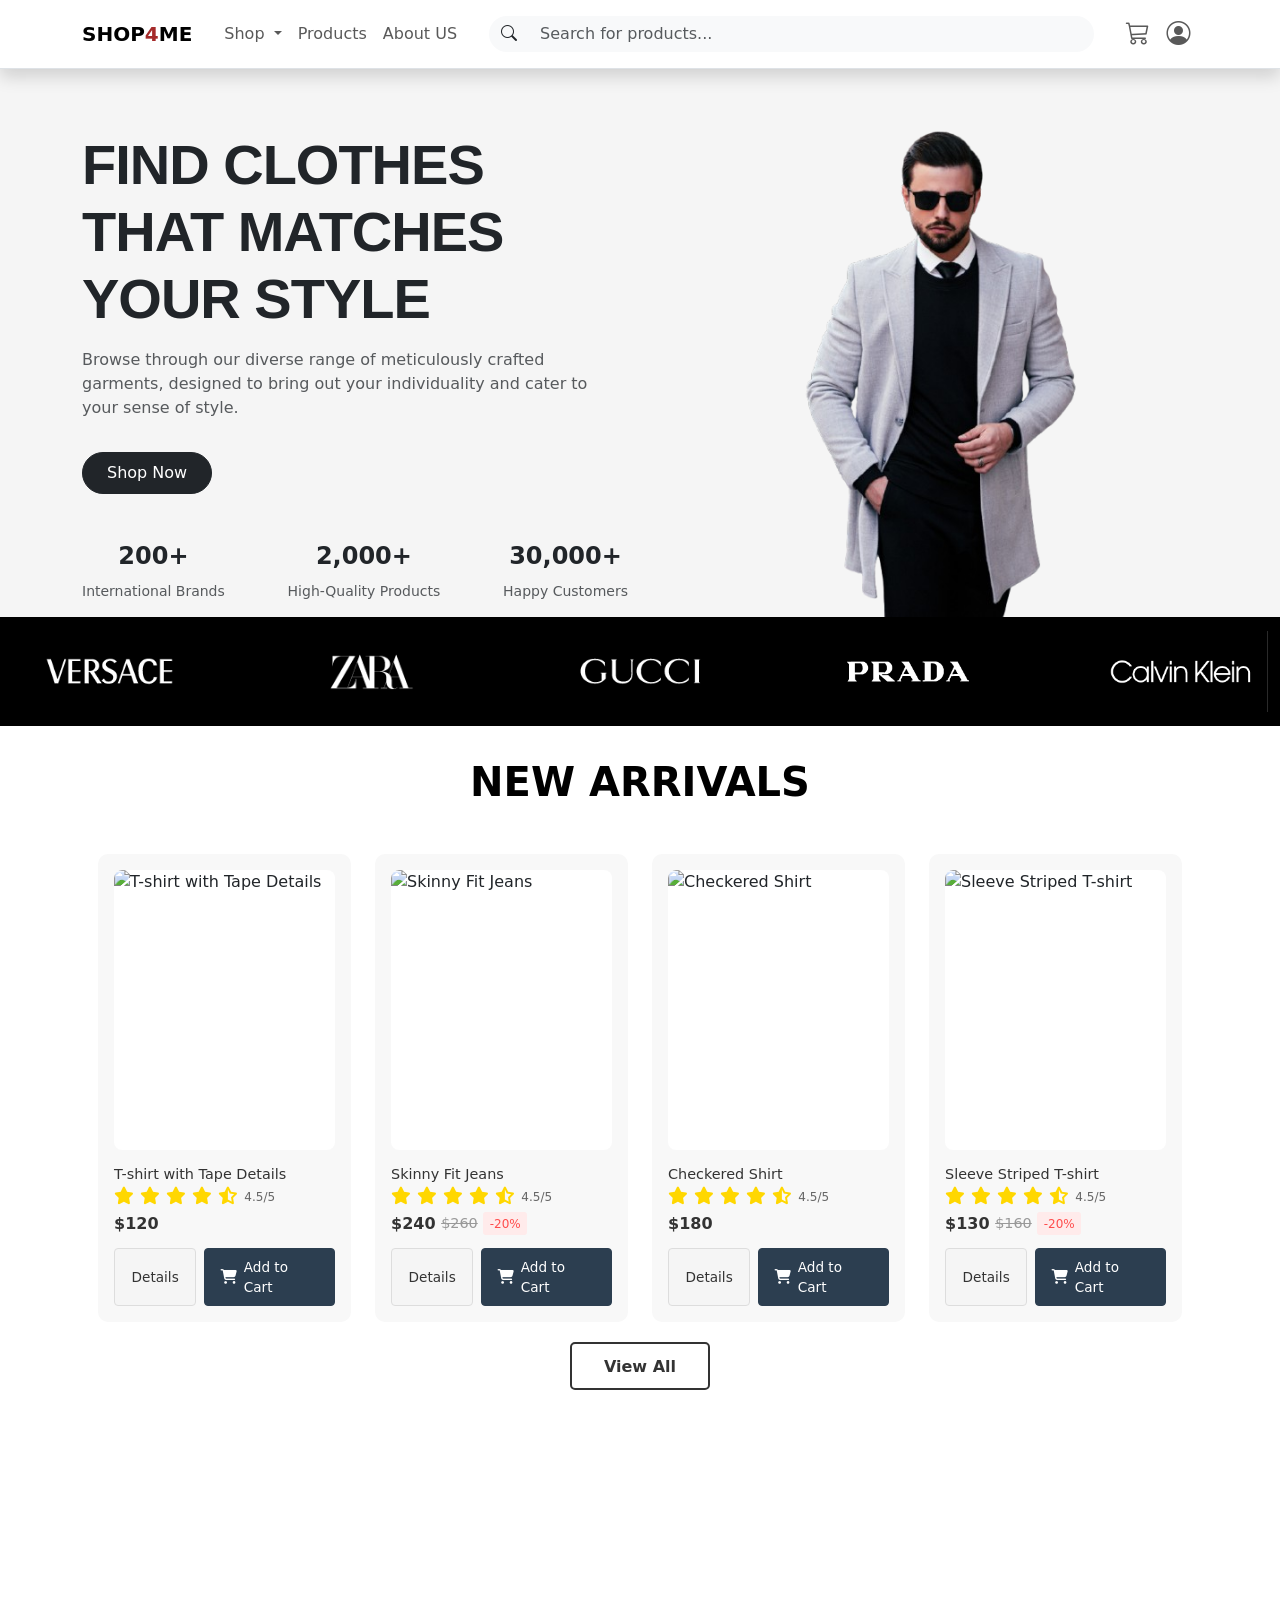
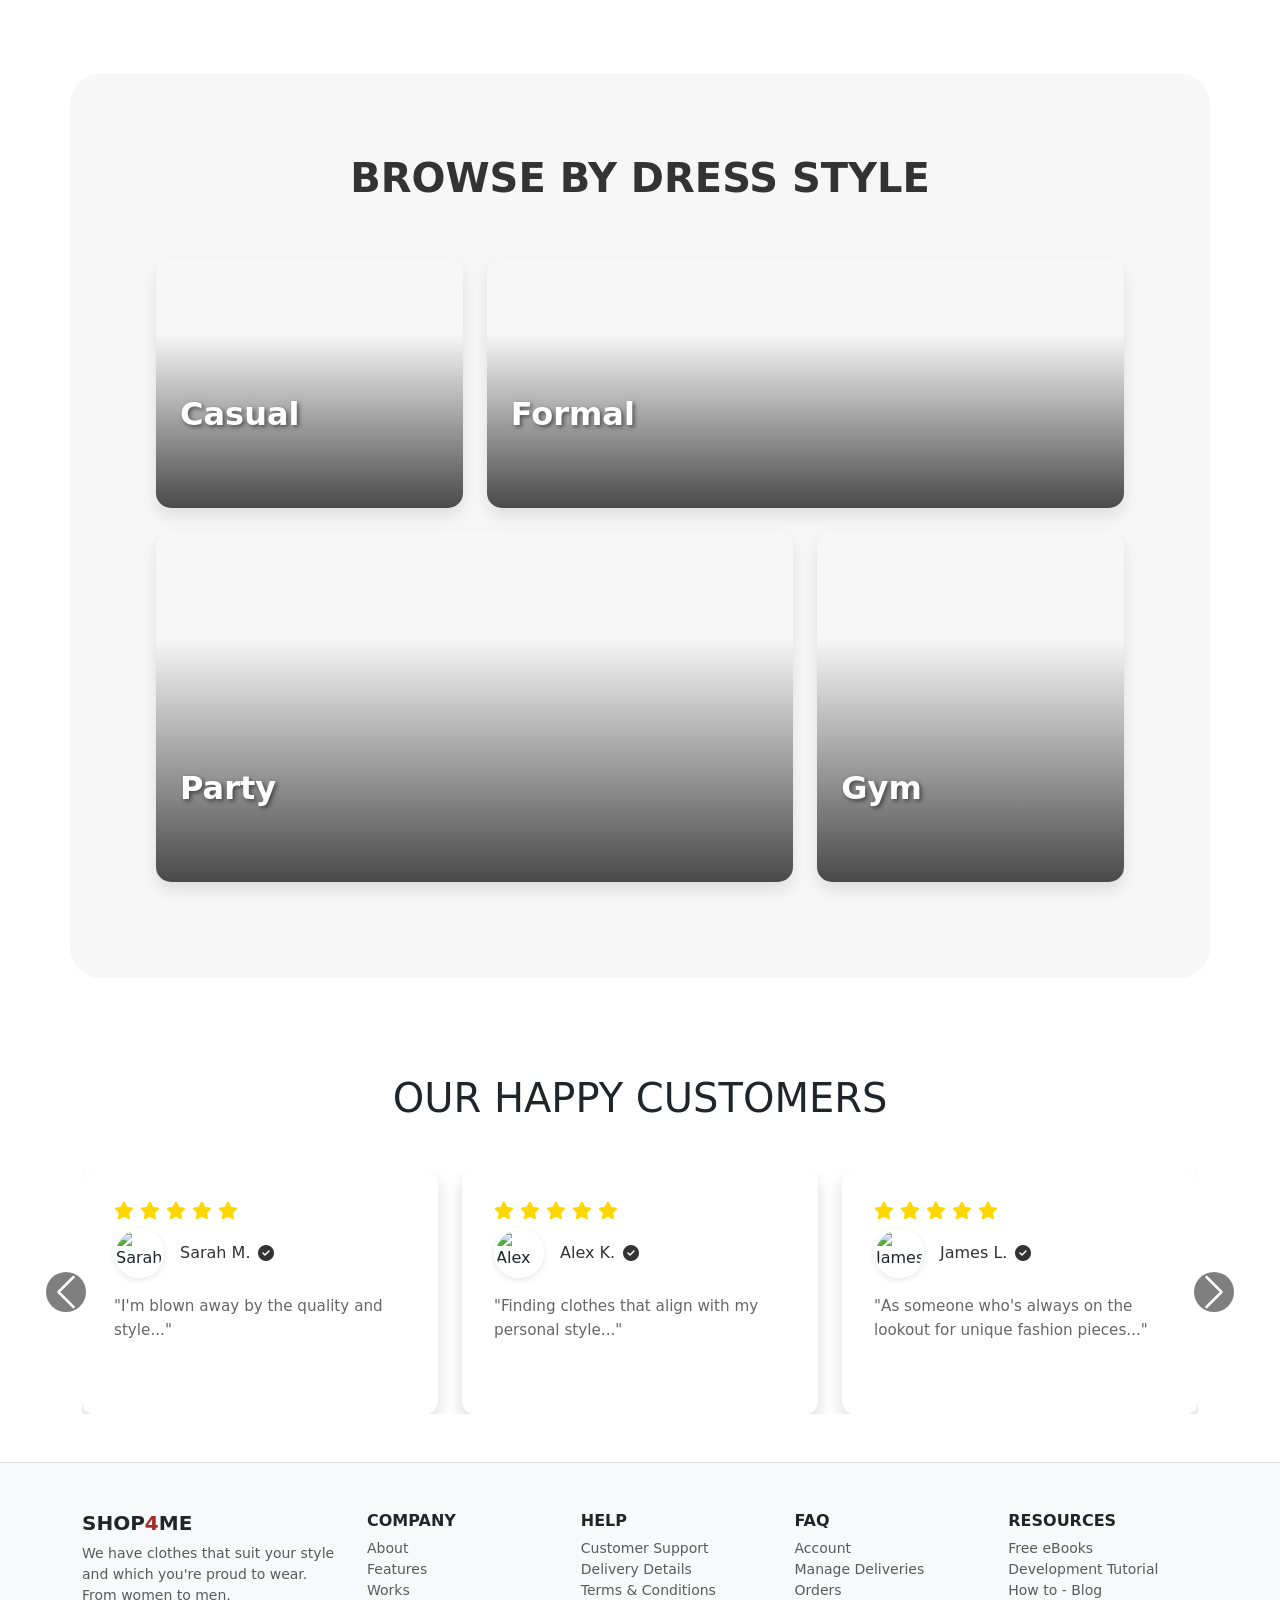
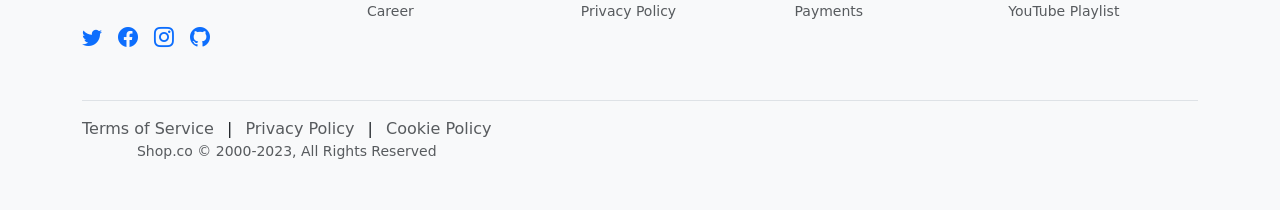
==== index.html @ d1b26580 "shop" ====
<!DOCTYPE html>
<html lang="en">
<head>
  <meta charset="UTF-8">
  <meta name="viewport" content="width=device-width, initial-scale=1">
  <title>shop4me</title>
  <!-- Bootstrap CSS -->
  <link href="https://cdn.jsdelivr.net/npm/bootstrap@5.3.2/dist/css/bootstrap.min.css" rel="stylesheet">
  <!-- FontAwesome -->
<!-- Font Awesome CDN -->
<link rel="stylesheet" href="https://cdnjs.cloudflare.com/ajax/libs/font-awesome/6.0.0-beta3/css/all.min.css">

<link rel="stylesheet" href="https://cdnjs.cloudflare.com/ajax/libs/font-awesome/6.5.0/css/all.min.css" integrity="sha512-yEcfLJbG1HURcKVaD8WrYFJKVtu9F+QvAfvKu48fEwVXtbJ1Yo8H7TT9+M5mOfExVf3+Fk9W5D5D5CB4ZmWk+A==" crossorigin="anonymous" referrerpolicy="no-referrer" />
<!-- Bootstrap Icons CDN -->
<link rel="stylesheet" href="https://cdn.jsdelivr.net/npm/bootstrap-icons@1.11.3/font/bootstrap-icons.min.css">
<!-- Custom CSS -->

  <link rel="stylesheet" href="css/home.css">
</head>
<body>
<!-- Navigation Bar -->
<nav class="navbar navbar-expand-lg bg-white border-bottom px-4 py-2 shadow">
    <div class="container">
      <a class="navbar-brand fw-bold me-4" href="index.html">SHOP<span style="color: brown;font-weight: bold;">4</span>ME</a>

      <!-- Button for mobile -->
      <button class="navbar-toggler" type="button" data-bs-toggle="collapse" data-bs-target="#navbarSupportedContent"
        aria-controls="navbarSupportedContent" aria-expanded="false" aria-label="Toggle navigation">
        <span class="navbar-toggler-icon"></span>
      </button>

      <!-- Collapsible part -->
      <div class="collapse navbar-collapse" id="navbarSupportedContent">
        <ul class="navbar-nav me-auto mb-2 mb-lg-0">
          <li class="nav-item dropdown">
            <a class="nav-link dropdown-toggle" href="#" role="button" data-bs-toggle="dropdown">
              Shop
            </a>
            <ul class="dropdown-menu">
              <li><a class="dropdown-item" href="#">Men</a></li>
              <li><a class="dropdown-item" href="#">Women</a></li>
            </ul>
          </li>
          <li class="nav-item"><a class="nav-link" href="html/products.html">Products</a></li>
          <li class="nav-item"><a class="nav-link" href="html/about.html">About US</a></li>
        </ul>

        <!-- Search Box (desktop only) -->
        <form class="d-flex flex-grow-1 mx-4 d-none d-lg-block" role="search">
          <div class="input-group rounded-pill overflow-hidden w-100 bg-light">
            <span class="input-group-text bg-transparent border-0">
              <i class="bi bi-search"></i>
            </span>
            <input type="text" class="form-control border-0 bg-transparent" placeholder="Search for products..." />
          </div>
        </form>

        <!-- Search Icon (mobile only) -->
        <div class="d-block d-lg-none mx-2">
          <a href="#" class="nav-link">
            <i class="bi bi-search fs-4"></i>
          </a>
        </div>

        <div class="d-flex align-items-center gap-3">
          <ul class="navbar-nav me-auto mb-2 mb-lg-0">
            <li class="nav-item"><a class="nav-link" href="html/cart.html"><i class="bi bi-cart3 fs-4"></i></a></li>
            <li class="nav-item"><a class="nav-link" href="#"><i class="bi bi-person-circle fs-4"></i></a></li>
          </ul>
        </div>
      </div>
    </div>
  </nav>
<!-- Navigation Bar -->

    <!--Hero Section -->
<section class="hero-section pt-5 px-4">
    <div class="container">
      <div class="row align-items-center gy-5">
        <!-- Left: Text -->
        <div class="col-lg-6 text-center text-lg-start">
          <h1 class="display-4 fw-bold custom-font">
            FIND CLOTHES <br />
            THAT MATCHES <br />
            YOUR STYLE
          </h1>
          <p class="text-muted mt-3">
            Browse through our diverse range of meticulously crafted garments, designed
            to bring out your individuality and cater to your sense of style.
          </p>
          <a class="btn btn-dark rounded-pill px-4 py-2 mt-3" href="html/products.html" >Shop Now</a>
  
          <!-- Stats -->
          <div class="d-flex justify-content-between text-center mt-5">
            <div>
              <h4 class="fw-bold">200+</h4>
              <small class="text-muted">International Brands</small>
            </div>
            <div>
              <h4 class="fw-bold">2,000+</h4>
              <small class="text-muted">High-Quality Products</small>
            </div>
            <div>
              <h4 class="fw-bold">30,000+</h4>
              <small class="text-muted">Happy Customers</small>
            </div>
          </div>
        </div>
  
        <!-- Right: Image -->
        <div class="col-lg-6 text-center ps-5">
          <img src="../images/panner.png" alt="Fashion Models" class="img-fluid" />
        </div>
      </div>
    </div>
  </section>
<!-- End of Hero Section -->
 <!-- Brands Section -->
  <section>
    <div class="black-sec">
      <div class="row justify-content-between align-items-center text-center">
        <img src="../images/1.png" alt="versace" class="col-2">
        <img src="../images/2.png" alt="zara" class="col-2">
        <img src="../images/3.png" alt="gucci" class="col-2">
        <img src="../images/4.png" alt="prada" class="col-2">
        <img src="../images/5.png" alt="calvin klein" class="col-2">
      </div>
    </div>
  </section>
 <!--End Brands Section -->

  <!-- Section for Browse by Dress Style -->

  <main class="new-arrivals">
    <section class=" container ">
        <h1>NEW ARRIVALS</h1>
        <div class="products-grid">
            <div class="product-card">
                <div class="product-image">
                    <img src="https://images.pexels.com/photos/3755706/pexels-photo-3755706.jpeg?auto=compress&cs=tinysrgb&w=600" alt="T-shirt with Tape Details">
                </div>
                <div class="product-info">
                    <h3>T-shirt with Tape Details</h3>
                    <div class="rating">
                        <div class="stars">
                            <i class="fas fa-star"></i>
                            <i class="fas fa-star"></i>
                            <i class="fas fa-star"></i>
                            <i class="fas fa-star"></i>
                            <i class="fas fa-star-half-alt"></i>
                        </div>
                        <span class="rating-text">4.5/5</span>
                    </div>
                    <div class="price">
                        <span class="current-price">$120</span>
                    </div>
                    <div class="card-buttons">
                        <a class="btn-details" href="html/product-details.html">Details</a>
                        <a class="btn-cart" href="html/cart.html"><i class="fas fa-shopping-cart"></i> Add to Cart</a>
                    </div>
                </div>
            </div>
  
            <div class="product-card">
                <div class="product-image">
                    <img src="https://images.pexels.com/photos/3026282/pexels-photo-3026282.jpeg?auto=compress&cs=tinysrgb&w=600" alt="Skinny Fit Jeans">
                </div>
                <div class="product-info">
                    <h3>Skinny Fit Jeans</h3>
                    <div class="rating">
                        <div class="stars">
                            <i class="fas fa-star"></i>
                            <i class="fas fa-star"></i>
                            <i class="fas fa-star"></i>
                            <i class="fas fa-star"></i>
                            <i class="fas fa-star-half-alt"></i>
                        </div>
                        <span class="rating-text">4.5/5</span>
                    </div>
                    <div class="price">
                        <span class="current-price">$240</span>
                        <span class="original-price">$260</span>
                        <span class="discount">-20%</span>
                    </div>
                    <div class="card-buttons">
                        <a class="btn-details" href="html/product-details.html">Details</a>
                        <a class="btn-cart" href="html/cart.html"><i class="fas fa-shopping-cart"></i> Add to Cart</a>
                    </div>
                </div>
            </div>
  
            <div class="product-card">
                <div class="product-image">
                    <img src="https://images.pexels.com/photos/298863/pexels-photo-298863.jpeg?auto=compress&cs=tinysrgb&w=400  " alt="Checkered Shirt">
                </div>
                <div class="product-info">
                    <h3>Checkered Shirt</h3>
                    <div class="rating">
                        <div class="stars">
                            <i class="fas fa-star"></i>
                            <i class="fas fa-star"></i>
                            <i class="fas fa-star"></i>
                            <i class="fas fa-star"></i>
                            <i class="fas fa-star-half-alt"></i>
                        </div>
                        <span class="rating-text">4.5/5</span>
                    </div>
                    <div class="price">
                        <span class="current-price">$180</span>
                    </div>
                    <div class="card-buttons">
                        <a class="btn-details" href="html/product-details.html">Details</a>
                        <a class="btn-cart" href="html/cart.html"><i class="fas fa-shopping-cart"></i> Add to Cart</a>
                    </div>
                </div>
            </div>
  
            <div class="product-card">
                <div class="product-image">
                    <img src="https://images.pexels.com/photos/3782214/pexels-photo-3782214.jpeg?auto=compress&cs=tinysrgb&w=600" alt="Sleeve Striped T-shirt">
                </div>
                <div class="product-info">
                    <h3>Sleeve Striped T-shirt</h3>
                    <div class="rating">
                        <div class="stars">
                            <i class="fas fa-star"></i>
                            <i class="fas fa-star"></i>
                            <i class="fas fa-star"></i>
                            <i class="fas fa-star"></i>
                            <i class="fas fa-star-half-alt"></i>
                        </div>
                        <span class="rating-text">4.5/5</span>
                    </div>
                    <div class="price">
                        <span class="current-price">$130</span>
                        <span class="original-price">$160</span>
                        <span class="discount">-20%</span>
                    </div>
                    <div class="card-buttons">
                        <a class="btn-details" href="html/product-details.html">Details</a>
                        <a class="btn-cart" href="html/cart.html"><i class="fas fa-shopping-cart"></i> Add to Cart</a>
                    </div>
                </div>
            </div>
        </div>
        <div class="view-all">
            <a href="html/products.html">View All</a>
        </div>
    </section>
  </main>

  <!------------****************************************************---------------------->
  
  <main class="container my-5">
    <section class="main my-5 dress-style-section">
      <h1>BROWSE BY DRESS STYLE</h1>
        <div class="style-grid">
            <a href="html/products.html" class="style-card casual">
                <div class="card-content">
                    <h2>Casual</h2>
                    <p class="card-description">Everyday comfortable style</p>
                </div>
                <div class="overlay"></div>
            </a>
            <a href="html/products.html" class="style-card formal">
                <div class="card-content">
                    <h2>Formal</h2>
                    <p class="card-description">Professional & elegant wear</p>
                </div>
                <div class="overlay"></div>
            </a>
            <a href="html/products.html" class="style-card party">
                <div class="card-content">
                    <h2>Party</h2>
                    <p class="card-description">Stunning evening looks</p>
                </div>
                <div class="overlay"></div>
            </a>
            <a href="html/products.html" class="style-card gym">
                <div class="card-content">
                    <h2>Gym</h2>
                    <p class="card-description">Athletic & sportswear</p>
                </div>
                <div class="overlay"></div>
            </a>
        </div>
    </section>
</main>

<!------------****************************************************---------------------->
<section class="testimonials py-5">
    <div class="container">
      <h1 class="text-center mb-5">OUR HAPPY CUSTOMERS</h1>
  
      <!-- Carousel باستخدام Bootstrap -->
      <div id="testimonialsCarousel" class="carousel slide" data-bs-ride="carousel">
        <div class="carousel-inner">
          <!-- أول شريحة -->
          <div class="carousel-item active">
            <div class="row justify-content-center gx-4">
              <!-- تكرار الآراء هنا -->
              <div class="col-md-4">
                <div class="testimonial-card mb-4 shadow">
                  <!-- Rating -->
                  <div class="rating mb-2">
                    <i class="fas fa-star"></i>
                    <i class="fas fa-star"></i>
                    <i class="fas fa-star"></i>
                    <i class="fas fa-star"></i>
                    <i class="fas fa-star"></i>
                  </div>
  
                  <!-- Customer Name and Image -->
                  <div class="customer-name mb-3">
                    <img src="https://randomuser.me/api/portraits/women/1.jpg" alt="Sarah M." class="profile-img" />
                    <h3>Sarah M. <i class="fas fa-check-circle"></i></h3>
                  </div>
  
                  <!-- Testimonial Text -->
                  <p class="testimonial-text">"I'm blown away by the quality and style..."</p>
                </div>
              </div>
  
              <div class="col-md-4">
                <div class="testimonial-card mb-4 shadow">
                  <!-- Rating -->
                  <div class="rating mb-2">
                    <i class="fas fa-star"></i>
                    <i class="fas fa-star"></i>
                    <i class="fas fa-star"></i>
                    <i class="fas fa-star"></i>
                    <i class="fas fa-star"></i>
                  </div>
  
                  <!-- Customer Name and Image -->
                  <div class="customer-name mb-3">
                    <img src="https://randomuser.me/api/portraits/men/2.jpg" alt="Alex K." class="profile-img" />
                    <h3>Alex K. <i class="fas fa-check-circle"></i></h3>
                  </div>
  
                  <!-- Testimonial Text -->
                  <p class="testimonial-text">"Finding clothes that align with my personal style..."</p>
                </div>
              </div>
  
              <div class="col-md-4">
                <div class="testimonial-card mb-4 shadow">
                  <!-- Rating -->
                  <div class="rating mb-2">
                    <i class="fas fa-star"></i>
                    <i class="fas fa-star"></i>
                    <i class="fas fa-star"></i>
                    <i class="fas fa-star"></i>
                    <i class="fas fa-star"></i>
                  </div>
  
                  <!-- Customer Name and Image -->
                  <div class="customer-name mb-3">
                    <img src="https://randomuser.me/api/portraits/men/3.jpg" alt="James L." class="profile-img" />
                    <h3>James L. <i class="fas fa-check-circle"></i></h3>
                  </div>
  
                  <!-- Testimonial Text -->
                  <p class="testimonial-text">"As someone who's always on the lookout for unique fashion pieces..."</p>
                </div>
              </div>
            </div>
          </div>
  
          <!-- باقي الشرائح -->
          <div class="carousel-item">
            <div class="row justify-content-center gx-4">
              <div class="col-md-4">
                <div class="testimonial-card mb-4 shadow">
                  <div class="rating mb-2">
                    <i class="fas fa-star"></i>
                    <i class="fas fa-star"></i>
                    <i class="fas fa-star"></i>
                    <i class="fas fa-star"></i>
                    <i class="fas fa-star"></i>
                  </div>
                  <div class="customer-name mb-3">
                    <img src="https://randomuser.me/api/portraits/women/4.jpg" alt="Emma R." class="profile-img" />
                    <h3>Emma R. <i class="fas fa-check-circle"></i></h3>
                  </div>
                  <p class="testimonial-text">"The customer service at Shop.co is exceptional..."</p>
                </div>
              </div>
  
              <div class="col-md-4">
                <div class="testimonial-card mb-4 shadow">
                  <div class="rating mb-2">
                    <i class="fas fa-star"></i>
                    <i class="fas fa-star"></i>
                    <i class="fas fa-star"></i>
                    <i class="fas fa-star"></i>
                    <i class="fas fa-star"></i>
                  </div>
                  <div class="customer-name mb-3">
                    <img src="https://randomuser.me/api/portraits/men/5.jpg" alt="Michael T." class="profile-img" />
                    <h3>Michael T. <i class="fas fa-check-circle"></i></h3>
                  </div>
                  <p class="testimonial-text">"The quality of their clothes is outstanding..."</p>
                </div>
              </div>
  
              <div class="col-md-4">
                <div class="testimonial-card mb-4 shadow">
                  <div class="rating mb-2">
                    <i class="fas fa-star"></i>
                    <i class="fas fa-star"></i>
                    <i class="fas fa-star"></i>
                    <i class="fas fa-star"></i>
                    <i class="fas fa-star"></i>
                  </div>
                  <div class="customer-name mb-3">
                    <img src="https://randomuser.me/api/portraits/women/6.jpg" alt="Sophia P." class="profile-img" />
                    <h3>Sophia P. <i class="fas fa-check-circle"></i></h3>
                  </div>
                  <p class="testimonial-text">"I love how Shop.co stays current with fashion trends..."</p>
                </div>
              </div>
            </div>
          </div>
  
          <!-- يمكنك إضافة المزيد من الشرائح هنا بنفس الطريقة -->
        </div>
  
        <!-- Controls -->
        <button class="carousel-control-prev" type="button" data-bs-target="#testimonialsCarousel" data-bs-slide="prev">
          <span class="carousel-control-prev-icon" aria-hidden="true"></span>
          <span class="visually-hidden">Previous</span>
        </button>
        <button class="carousel-control-next" type="button" data-bs-target="#testimonialsCarousel" data-bs-slide="next">
          <span class="carousel-control-next-icon" aria-hidden="true"></span>
          <span class="visually-hidden">Next</span>
        </button>
      </div>
    </div>
  </section>
  
<!------------****************************************************---------------------->


<footer class="bg-light text-dark py-5 border-top">
    <div class="container">
      <div class="row gy-4">
        <!-- Brand and Description -->
        <div class="col-md-3">
          <h5 class="fw-bold">SHOP<span style="color: brown;font-weight: bold;">4</span>ME</h5>
          <p class="text-muted small">
            We have clothes that suit your style and which you're proud to wear.
            From women to men.
          </p>
          <div class="d-flex gap-3">
            <a href="#"><i class="bi bi-twitter fs-5"></i></a>
            <a href="#"><i class="bi bi-facebook fs-5"></i></a>
            <a href="#"><i class="bi bi-instagram fs-5"></i></a>
            <a href="#"><i class="bi bi-github fs-5"></i></a>
          </div>
        </div>
  
        <!-- Footer Links -->
        <div class="col-md">
          <h6 class="fw-bold text-uppercase">Company</h6>
          <ul class="list-unstyled small">
            <li><a href="#" class="text-decoration-none text-muted">About</a></li>
            <li><a href="#" class="text-decoration-none text-muted">Features</a></li>
            <li><a href="#" class="text-decoration-none text-muted">Works</a></li>
            <li><a href="#" class="text-decoration-none text-muted">Career</a></li>
          </ul>
        </div>
        <div class="col-md">
          <h6 class="fw-bold text-uppercase">Help</h6>
          <ul class="list-unstyled small">
            <li><a href="#" class="text-decoration-none text-muted">Customer Support</a></li>
            <li><a href="#" class="text-decoration-none text-muted">Delivery Details</a></li>
            <li><a href="#" class="text-decoration-none text-muted">Terms & Conditions</a></li>
            <li><a href="#" class="text-decoration-none text-muted">Privacy Policy</a></li>
          </ul>
        </div>
        <div class="col-md">
          <h6 class="fw-bold text-uppercase">FAQ</h6>
          <ul class="list-unstyled small">
            <li><a href="#" class="text-decoration-none text-muted">Account</a></li>
            <li><a href="#" class="text-decoration-none text-muted">Manage Deliveries</a></li>
            <li><a href="#" class="text-decoration-none text-muted">Orders</a></li>
            <li><a href="#" class="text-decoration-none text-muted">Payments</a></li>
          </ul>
        </div>
        <div class="col-md">
          <h6 class="fw-bold text-uppercase">Resources</h6>
          <ul class="list-unstyled small">
            <li><a href="#" class="text-decoration-none text-muted">Free eBooks</a></li>
            <li><a href="#" class="text-decoration-none text-muted">Development Tutorial</a></li>
            <li><a href="#" class="text-decoration-none text-muted">How to - Blog</a></li>
            <li><a href="#" class="text-decoration-none text-muted">YouTube Playlist</a></li>
          </ul>
        </div>
      </div>
  
      <!-- Footer bottom -->
      <div class="d-flex flex-column flex-md-row justify-content-between align-items-center mt-5 pt-3 border-top ">
        <div class="text-center justify-content-center">
            <a href="#" class="text-decoration-none text-muted">Terms of Service</a>
            <span class="mx-2">|</span>
            <a href="#" class="text-decoration-none text-muted">Privacy Policy</a>
            <span class="mx-2">|</span>
            <a href="#" class="text-decoration-none text-muted">Cookie Policy</a>
            <p class="small text-muted mb-2 mb-md-0">Shop.co © 2000-2023, All Rights Reserved</p>
        </div>
      </div>
    </div>
  </footer>
    <!-- Footer -->
  

  <!-- Bootstrap JS Bundle -->
  <script src="https://cdn.jsdelivr.net/npm/bootstrap@5.3.2/dist/js/bootstrap.bundle.min.js"></script>
  <!-- Custom JS -->
  <script src="js/script.js"></script>

</body>
</html>
---- css/home.css ----
.hero-section {
    background-color: #f5f5f5;
  }
  
  .custom-font {
    font-family: 'Montserrat', sans-serif;
    font-weight: 900;
    letter-spacing: -1px;
  }
  
  button {
    font-weight: 600;
  }
  
  img {
    max-height: 500px;
  }
  
  .black-sec {
    background-color: black;
    width: 100%;
  }
  
  .black-sec .row {
    margin-left: 0;
    margin-right: 0;
  }
  
  .black-sec img {
    max-height: 120px;
    object-fit: contain; 
  }
  
  .dress-style-section {
    width: 100%;
  }
  
  main {
    padding: 2rem;
    width: 95%;
    background-color: #f7f7f7;
    align-items: center;
    justify-content: center;
    min-height: 100vh;
    border-radius: 30px;
  }
  
  .main h1 {
    text-align: center;
    margin-bottom: 2.5rem;
    font-size: 2.5rem;
    font-weight: 800;
    color: #333;
  }
  
  .style-grid {
    display: grid;
    grid-template-columns: 1fr 1fr 1fr;
    grid-template-rows: 250px 350px;
    gap: 1.5rem;
    padding: 1rem;
    max-width: 1000px;
    margin: 0 auto;
  }
  
  .casual {
    grid-column: 1 / 2;
    grid-row: 1;
  }
  
  .formal {
    grid-column: 2 / 4;
    grid-row: 1;
  }
  
  .party {
    grid-column: 1 / 3;
    grid-row: 2;
  }
  
  .gym {
    grid-column: 3 / 4;
    grid-row: 2;
  }
  
  .style-card {
    position: relative;
    height: 100%;
    border-radius: 15px;
    overflow: hidden;
    background-size: cover;
    background-position: top center;
    background-repeat: no-repeat;
    box-shadow: 0 8px 16px rgba(0,0,0,0.1);
    transition: all 0.3s ease;
    text-decoration: none;
    display: flex;
    align-items: flex-end;
  }
  
  .style-card:hover {
    transform: translateY(-5px);
    box-shadow: 0 12px 20px rgba(0,0,0,0.15);
  }
  
  .card-content {
    position: relative;
    z-index: 2;
    padding: 1.5rem;
    width: 100%;
  }
  
  .style-card h2 {
    color: white;
    font-size: 2rem;
    font-weight: 700;
    margin-bottom: 0.5rem;
    text-shadow: 2px 2px 4px rgba(0,0,0,0.5);
  }
  
  .card-description {
    color: rgba(255, 255, 255, 0.9);
    font-size: 1.1rem;
    text-shadow: 1px 1px 2px rgba(0,0,0,0.5);
    opacity: 0;
    transform: translateY(10px);
    transition: all 0.3s ease;
  }
  
  .style-card:hover .card-description {
    opacity: 1;
    transform: translateY(0);
  }
  
  .overlay {
    position: absolute;
    bottom: 0;
    left: 0;
    right: 0;
    height: 70%;
    background: linear-gradient(to top, rgba(0,0,0,0.7) 0%, rgba(0,0,0,0) 100%);
    z-index: 1;
  }
  
  .casual {
    background-image: url('https://images.pexels.com/photos/3768005/pexels-photo-3768005.jpeg');
    background-position: center 20%;
  }
  
  .formal {
    background-image: url('https://images.pexels.com/photos/937481/pexels-photo-937481.jpeg');
    background-position: center 30%;
  }
  
  .party {
    background-image: url('https://images.pexels.com/photos/1755428/pexels-photo-1755428.jpeg');
    background-position: center 25%;
  }
  
  .gym {
    background-image: url('https://images.pexels.com/photos/2247179/pexels-photo-2247179.jpeg');
    background-position: center 15%;
  }
  
  @media (max-width: 768px) {
    .style-grid {
      grid-template-columns: 1fr;
    }
  
    .style-card {
      height: 250px;
    }
  
    h1 {
      font-size: 2rem;
    }
  }
  
  .new-arrivals {
    padding: 2rem;
    width: 100%;
    background-color: #ffffff;
    align-items: center;
    justify-content: center;
    min-height: 100vh;
    border-radius: 0;
  }
  
  .new-arrivals h1 {
    text-align: center;
    margin-bottom: 3rem;
    font-size: 2.5rem;
    font-weight: 800;
    color: #000;
  }
  
  .products-grid {
    display: grid;
    grid-template-columns: repeat(4, 1fr);
    gap: 1.5rem;
    margin-bottom: 2rem;
    padding: 0 1rem;
    max-width: 1400px;
    margin: 0 auto 2rem;
  }
  
  .product-card {
    background: #f8f8f8;
    border-radius: 10px;
    padding: 1rem;
    transition: transform 0.3s ease, box-shadow 0.3s ease;
    max-width: 320px;
    margin: 0 auto;
    width: 100%;
  }
  
  .product-card:hover {
    transform: translateY(-5px);
    box-shadow: 0 5px 15px rgba(0,0,0,0.1);
  }
  
  .product-image {
    background: #fff;
    margin-bottom: 1rem;
    display: flex;
    align-items: center;
    justify-content: center;
    height: 280px;
    border-radius: 8px;
    overflow: hidden;
  }
  
  .product-image img {
    width: 100%;
    height: 100%;
    transition: transform 0.3s ease;
    border-radius: 8px;
  }
  
  .product-card:hover .product-image img {
    transform: scale(1.05);
  }
  
  .product-info h3 {
    font-size: 0.9rem;
    margin-bottom: 0.25rem;
    color: #333;
    font-weight: 500;
  }
  
  .rating {
    display: flex;
    align-items: center;
    gap: 0.25rem;
    margin-bottom: 0.25rem;
  }
  
  .stars {
    color: #ffc107;
    font-size: 0.8rem;
  }
  
  .rating-text {
    color: #666;
    font-size: 0.75rem;
  }
  
  .price {
    display: flex;
    align-items: center;
    flex-wrap: wrap;
    gap: 0.35rem;
  }
  
  .current-price {
    font-size: 1rem;
    font-weight: 600;
    color: #333;
  }
  
  .original-price {
    color: #999;
    text-decoration: line-through;
    font-size: 0.9rem;
  }
  
  .discount {
    background: #ffebeb;
    color: #ff4d4d;
    padding: 0.15rem 0.4rem;
    border-radius: 3px;
    font-size: 0.75rem;
    font-weight: 500;
  }
  
  .card-buttons {
    display: flex;
    gap: 0.5rem;
    margin-top: 0.75rem;
  }
  
  .card-buttons button {
    border: none;
    border-radius: 4px;
    padding: 0.5rem 1rem;
    font-size: 0.85rem;
    cursor: pointer;
    transition: all 0.2s ease;
    font-weight: 500;
    display: flex;
    align-items: center;
    justify-content: center;
    gap: 0.4rem;
  }
  .card-buttons a {
    text-decoration: none;
    border: none;
    border-radius: 4px;
    padding: 0.5rem 1rem;
    font-size: 0.85rem;
    cursor: pointer;
    transition: all 0.2s ease;
    font-weight: 500;
    display: flex;
    align-items: center;
    justify-content: center;
    gap: 0.4rem;
  }
  
  .btn-details {
    background-color: #f5f5f5;
    color: #333;
    flex: 1;
    border: 1px solid #ddd !important;
    transition: all 0.3s ease;
  }
  
  .btn-details:hover {
    background-color: #333;
    color: #f5f5f5;
    border-color: #333 !important;
  }
 
  .btn-cart {
    background-color: #2c3e50;
    color: white;
    flex: 2;
    border: 1px solid #2c3e50 !important;
    transition: all 0.3s ease;
  }
  
  .btn-cart:hover {
    background-color: white;
    color: #2c3e50;
  }
  
  .btn-cart i {
    font-size: 0.9rem;
  }
  
  .view-all {
    text-align: center;
    margin-top: 2rem;
  }
  
  .view-all a {
    text-decoration: none;
    background: none;
    border: 2px solid #333;
    color: #333;
    padding: 0.8rem 2rem;
    font-size: 1rem;
    font-weight: 600;
    border-radius: 5px;
    cursor: pointer;
    transition: all 0.3s ease;
  }
  
  .view-all a:hover {
    background: #333;
    color: #fff;
  }
  
  @media (max-width: 1024px) {
    .products-grid {
      grid-template-columns: repeat(2, 1fr);
    }
  }
  
  @media (max-width: 640px) {
    .products-grid {
      grid-template-columns: 1fr;
    }
  
    .container {
      padding: 1rem;
    }
  
    h1 {
      font-size: 2rem;
      margin-bottom: 2rem;
    }
  }
  
  .testimonial-card {
    background: #fff;
    border-radius: 12px;
    padding: 2rem;
    box-shadow: 0 4px 12px rgba(0, 0, 0, 0.05);
    transition: transform 0.3s ease;
    height: 100%;
  }
  
  .testimonial-card:hover {
    transform: scale(1.02);
  }
  
  .rating i {
    color: #FFD700;
    font-size: 1.1rem;
  }
  
  .customer-name {
    display: flex;
    align-items: center;
    gap: 1rem;
  }
  
  .profile-img {
    width: 50px;
    height: 50px;
    border-radius: 50%;
    object-fit: cover;
    border: 2px solid #fff;
    box-shadow: 0 2px 6px rgba(0, 0, 0, 0.1);
  }
  
  .customer-name h3 {
    font-size: 1rem;
    color: #333;
    margin: 0;
    display: flex;
    align-items: center;
    gap: 0.5rem;
  }
  
  .testimonial-text {
    color: #666;
    font-size: 0.95rem;
    line-height: 1.6;
  }
  footer a:hover {
    color: black;
  }
  .carousel-control-prev-icon,
  .carousel-control-next-icon {
    color: #000;
    background-color: #000;
    border-radius: 50%;
    width: 40px;
    height: 40px; 
    position: relative;
  }
  
  .carousel-control-next-icon {
    right: -100px;
  }
  
  .carousel-control-prev-icon {
    left: -100px;
  }
  
.testimonial-card {
    border: none;
    box-shadow: 0 4px 10px rgba(0,0,0,0.1);
    transition: transform 0.3s;
  }
  
  .testimonial-card:hover {
    transform: translateY(-5px);
  }
  
  .rating i {
    margin-right: 2px;
  }
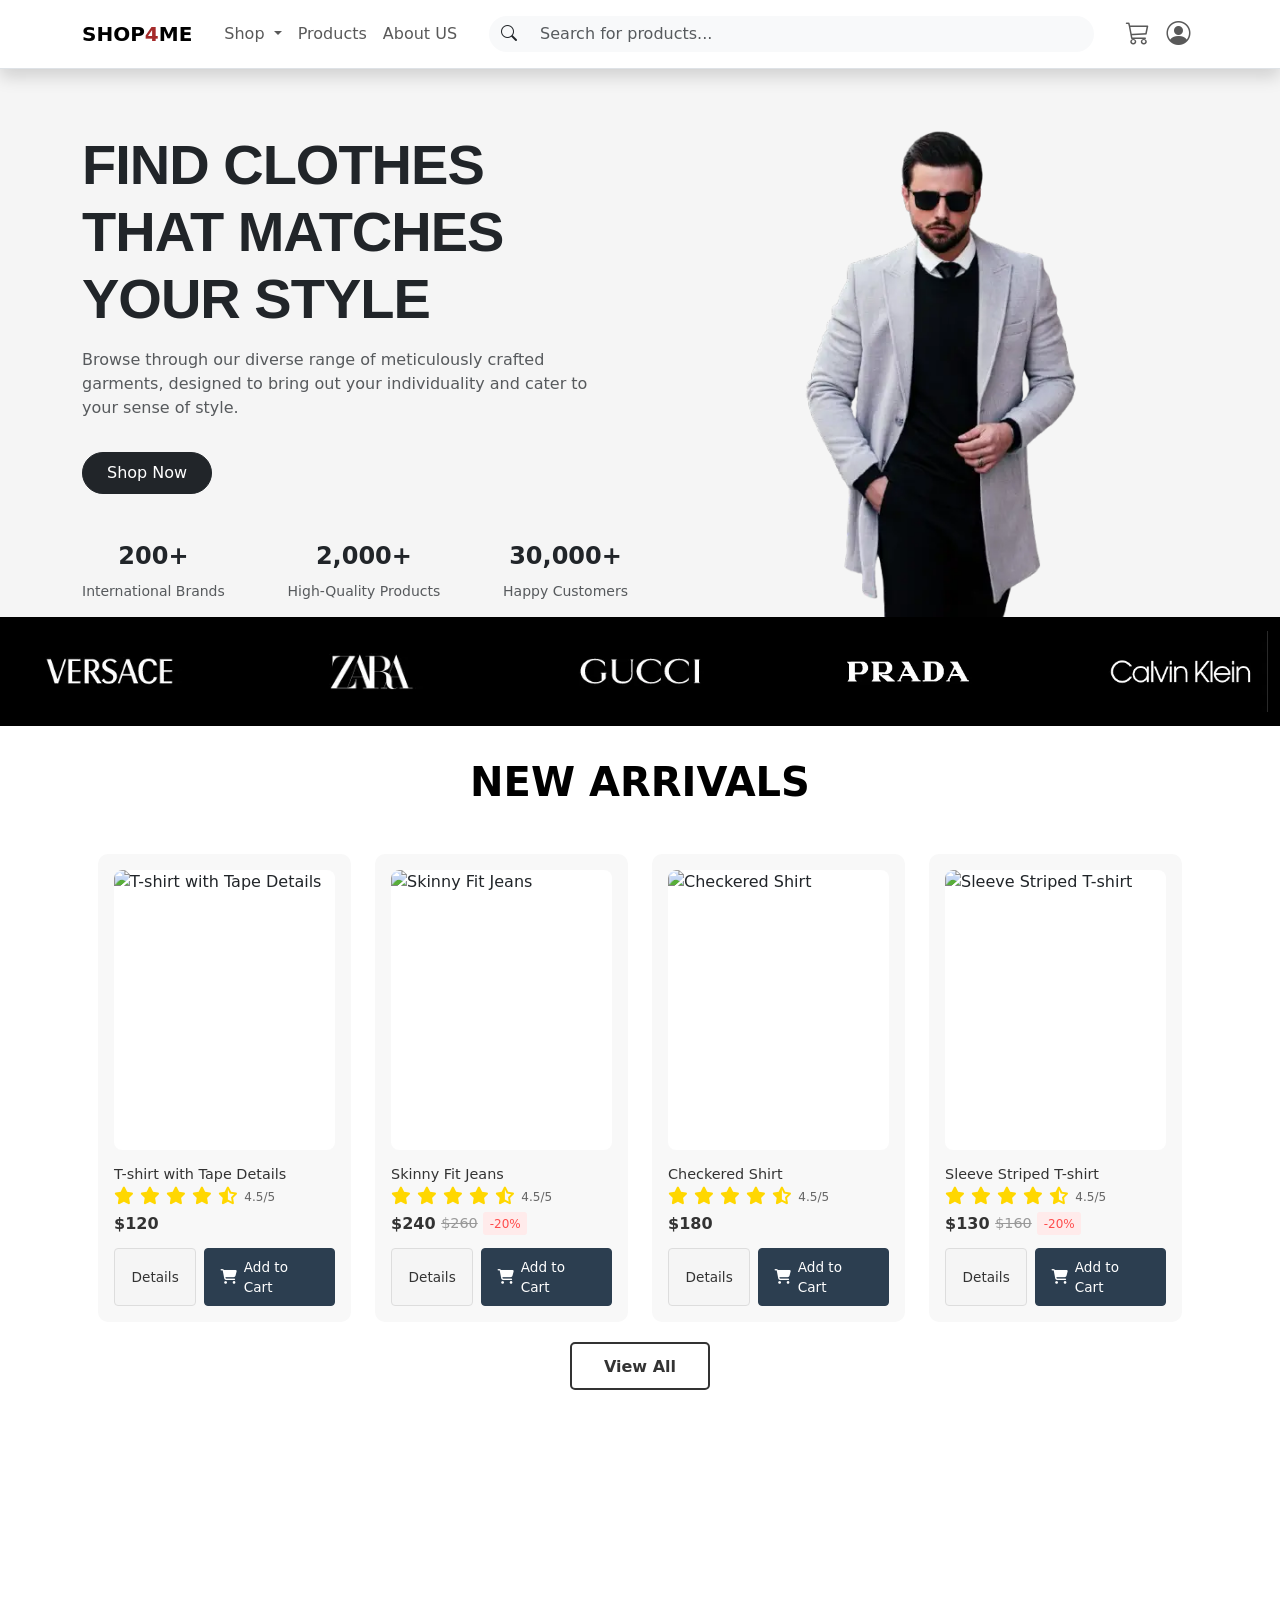
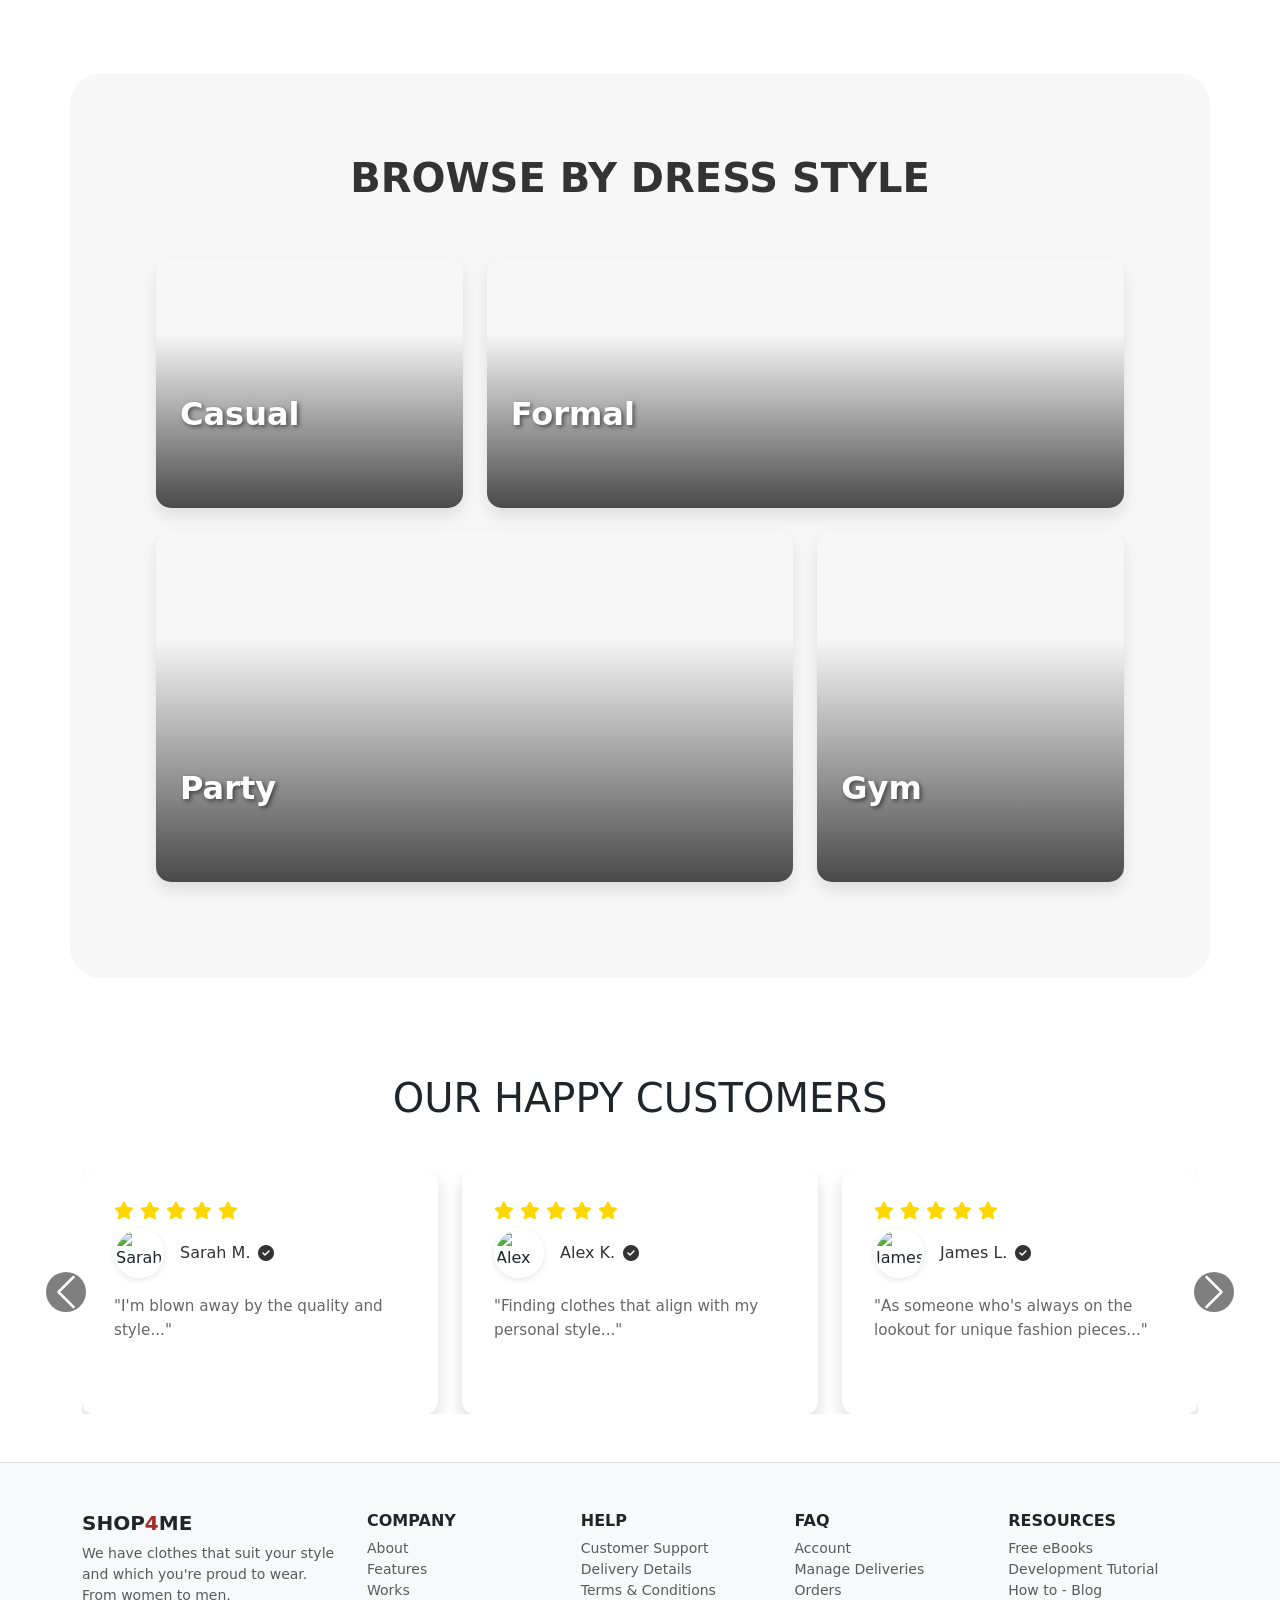
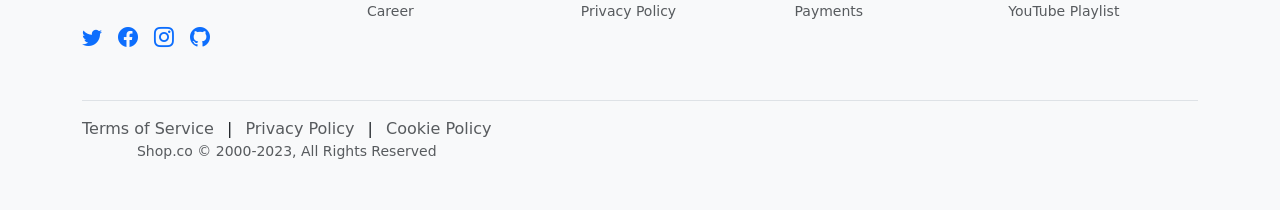
==== commit 76b457e3: "sec try" ====
--- a/index.html
+++ b/index.html
@@ -109,7 +109,7 @@
   
         <!-- Right: Image -->
         <div class="col-lg-6 text-center ps-5">
-          <img src="../images/panner.png" alt="Fashion Models" class="img-fluid" />
+          <img src="../images/panner.webp" alt="Fashion Models" class="img-fluid" />
         </div>
       </div>
     </div>
@@ -119,11 +119,11 @@
   <section>
     <div class="black-sec">
       <div class="row justify-content-between align-items-center text-center">
-        <img src="../images/1.png" alt="versace" class="col-2">
-        <img src="../images/2.png" alt="zara" class="col-2">
-        <img src="../images/3.png" alt="gucci" class="col-2">
-        <img src="../images/4.png" alt="prada" class="col-2">
-        <img src="../images/5.png" alt="calvin klein" class="col-2">
+        <img src="../images/1.webp" alt="versace" class="col-2">
+        <img src="../images/2.webp" alt="zara" class="col-2">
+        <img src="../images/3.webp" alt="gucci" class="col-2">
+        <img src="../images/4.webp" alt="prada" class="col-2">
+        <img src="../images/5.webp" alt="calvin klein" class="col-2">
       </div>
     </div>
   </section>
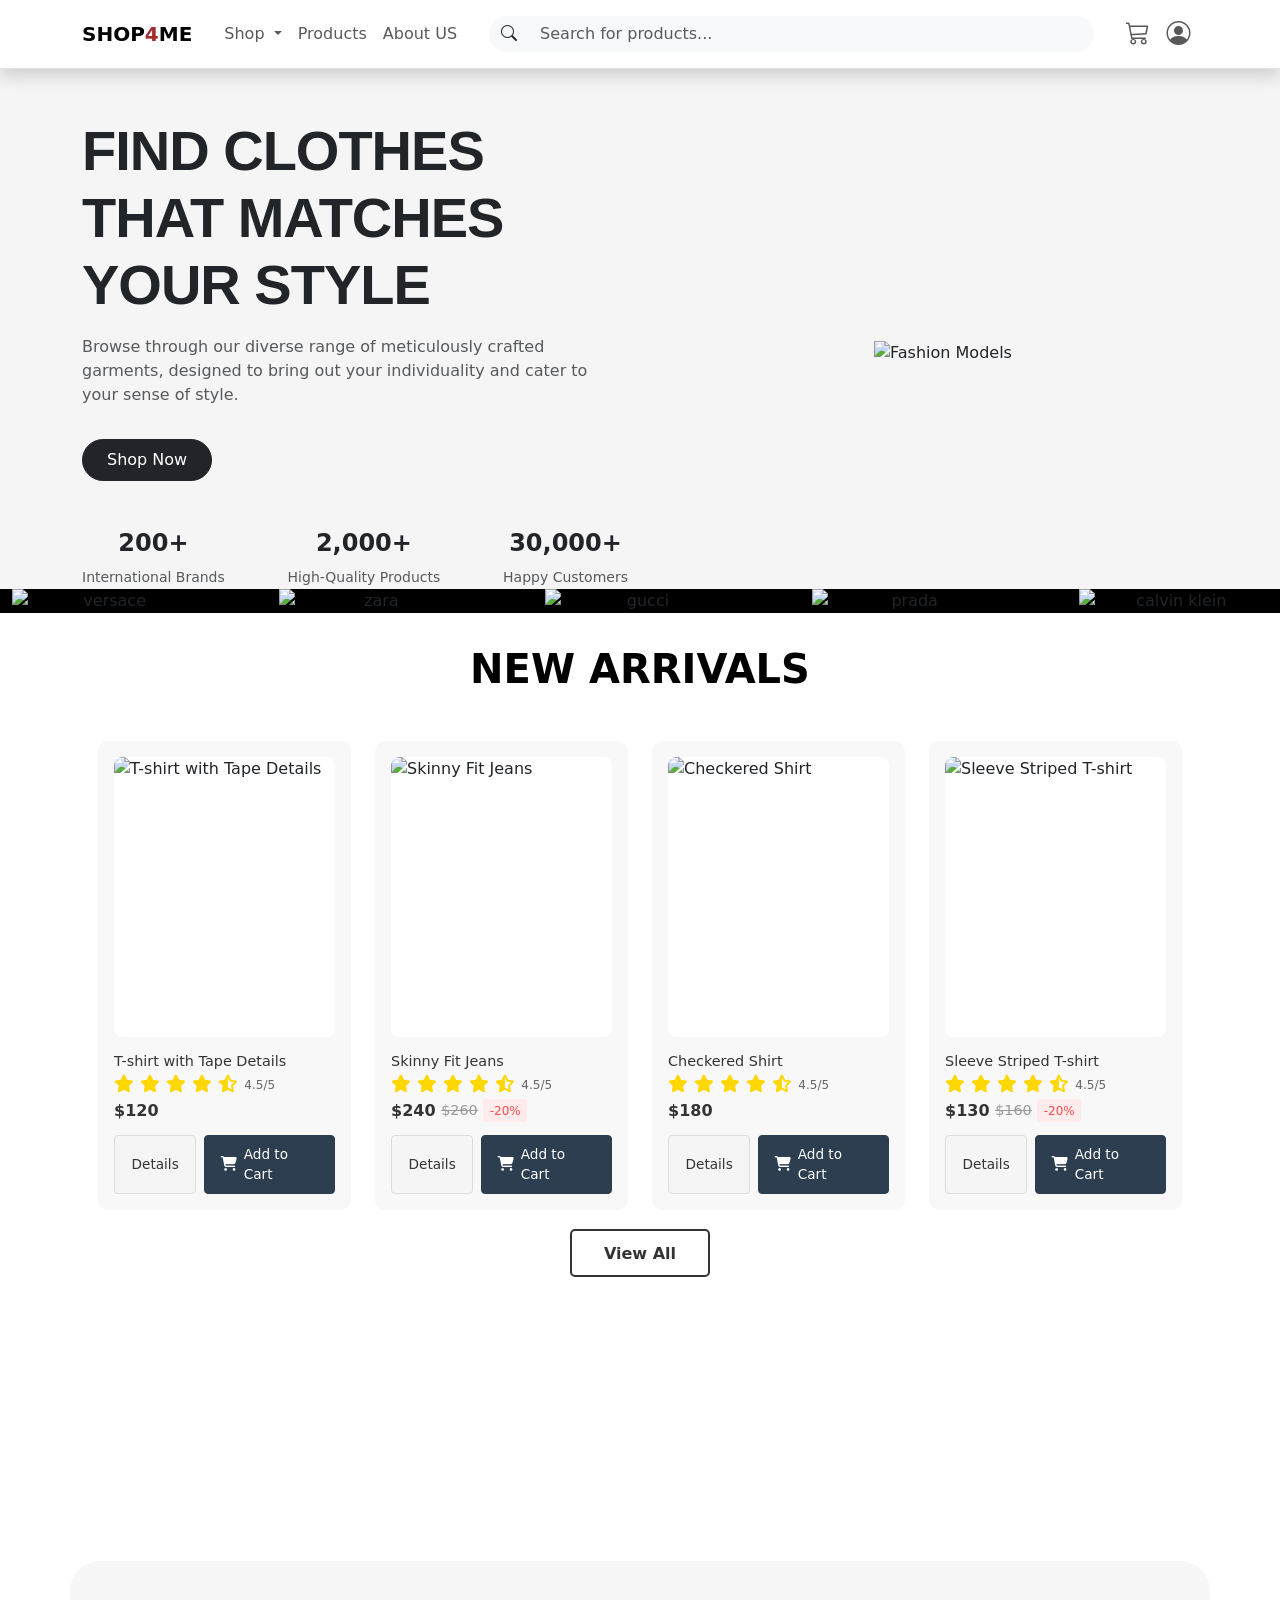
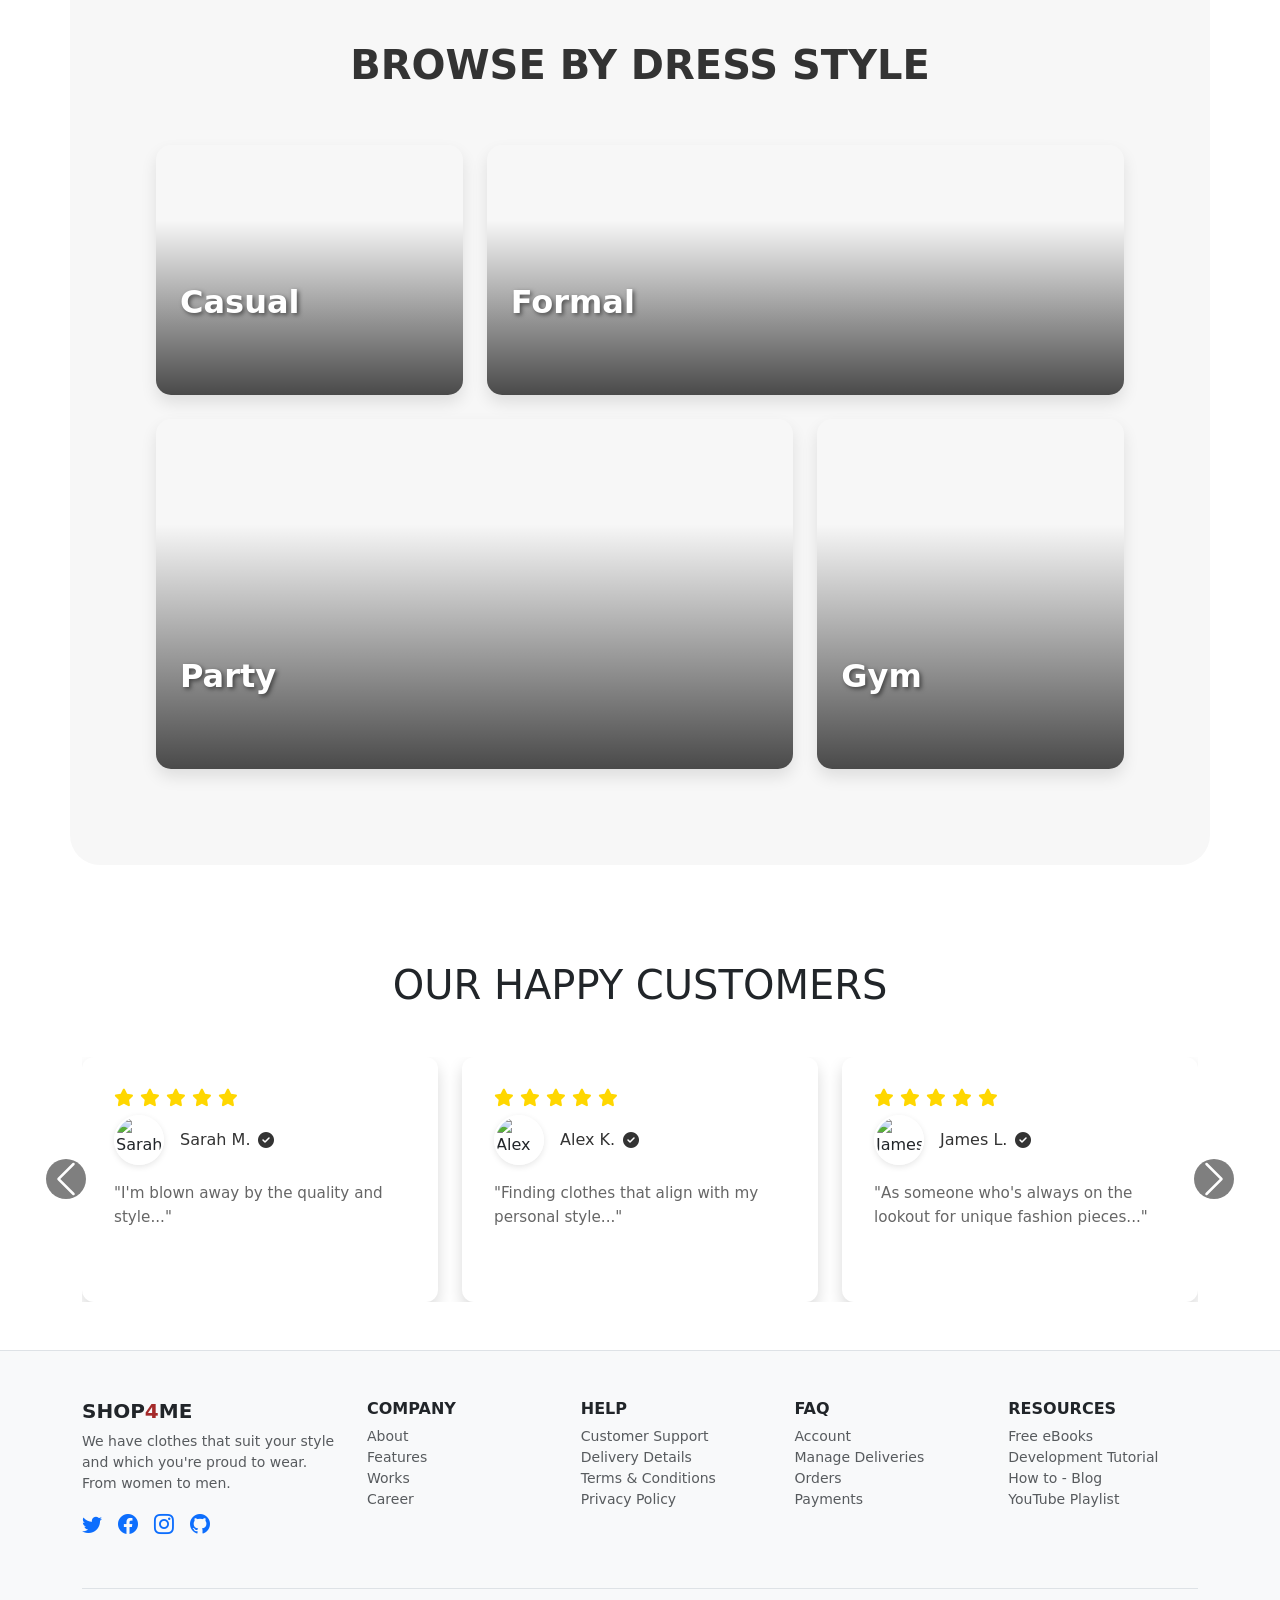
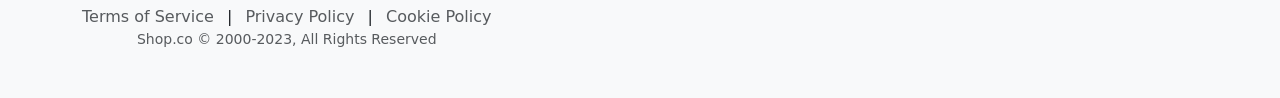
==== commit 2b3fec8d: "Update index.html" ====
--- a/index.html
+++ b/index.html
@@ -22,7 +22,6 @@
 <nav class="navbar navbar-expand-lg bg-white border-bottom px-4 py-2 shadow">
     <div class="container">
       <a class="navbar-brand fw-bold me-4" href="index.html">SHOP<span style="color: brown;font-weight: bold;">4</span>ME</a>
-
       <!-- Button for mobile -->
       <button class="navbar-toggler" type="button" data-bs-toggle="collapse" data-bs-target="#navbarSupportedContent"
         aria-controls="navbarSupportedContent" aria-expanded="false" aria-label="Toggle navigation">
@@ -109,7 +108,7 @@
   
         <!-- Right: Image -->
         <div class="col-lg-6 text-center ps-5">
-          <img src="../images/panner.webp" alt="Fashion Models" class="img-fluid" />
+          <img src="../images/panner.png" alt="Fashion Models" class="img-fluid" />
         </div>
       </div>
     </div>
@@ -119,11 +118,11 @@
   <section>
     <div class="black-sec">
       <div class="row justify-content-between align-items-center text-center">
-        <img src="../images/1.webp" alt="versace" class="col-2">
-        <img src="../images/2.webp" alt="zara" class="col-2">
-        <img src="../images/3.webp" alt="gucci" class="col-2">
-        <img src="../images/4.webp" alt="prada" class="col-2">
-        <img src="../images/5.webp" alt="calvin klein" class="col-2">
+        <img src="images/1.png" alt="versace" class="col-2">
+        <img src="../images/2.png" alt="zara" class="col-2">
+        <img src="../images/3.png" alt="gucci" class="col-2">
+        <img src="../images/4.png" alt="prada" class="col-2">
+        <img src="../images/5.png" alt="calvin klein" class="col-2">
       </div>
     </div>
   </section>
